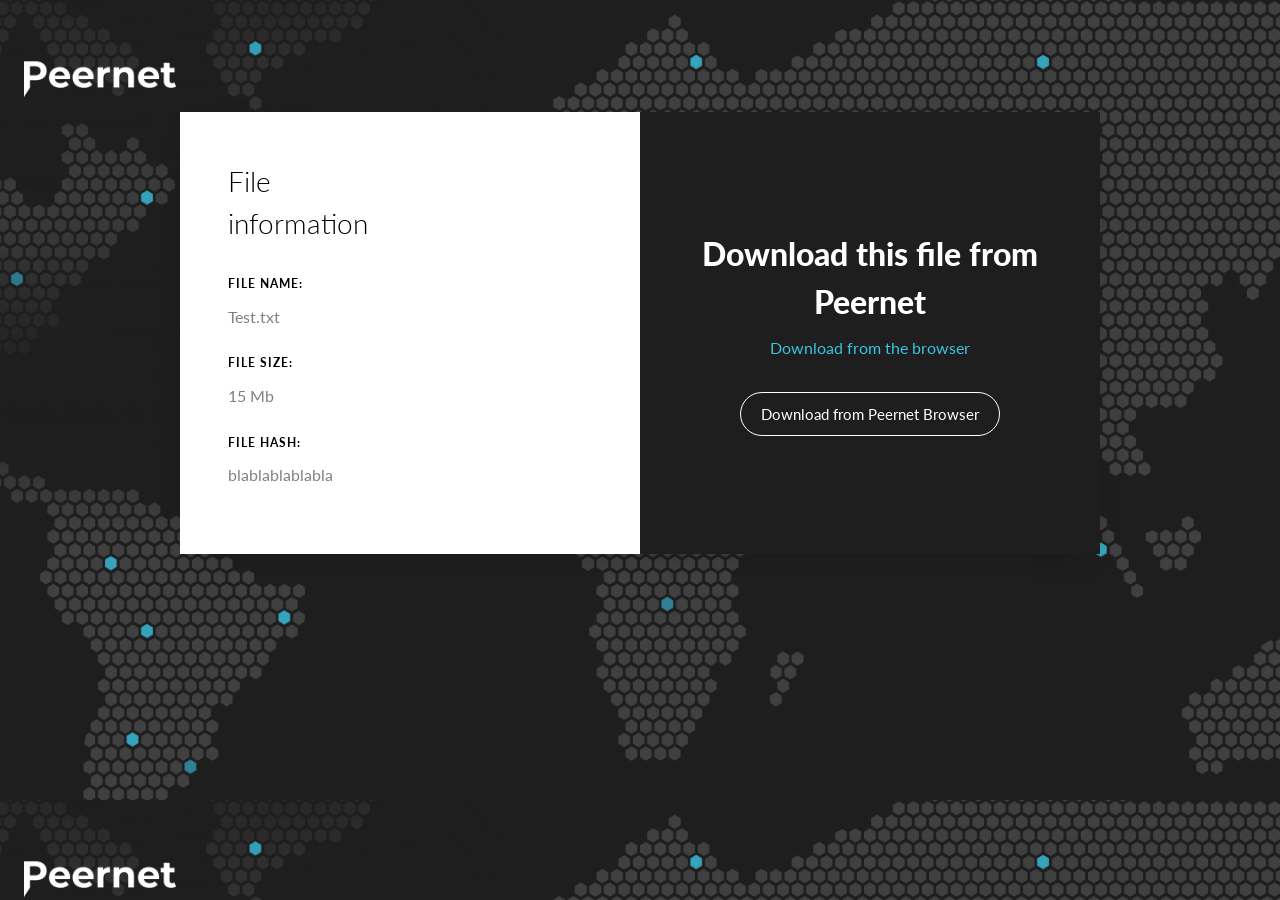
==== html/download.html @ ee60a404 "current changes" ====
<!doctype html>
<html lang="en">

<head>
	<title>Peernet Download file</title>
	<meta charset="utf-8">
	<meta name="viewport" content="width=device-width, initial-scale=1, shrink-to-fit=no">

	<link href="https://fonts.googleapis.com/css?family=Lato:300,400,700,900&display=swap" rel="stylesheet">

	<link rel="stylesheet" href="https://stackpath.bootstrapcdn.com/font-awesome/4.7.0/css/font-awesome.min.css">

	<link rel="stylesheet" href="css/style.css">

</head>

<body>
	<section class="ftco-section">
		<div class="container">
			<div class="row justify-content-center">
				<div class="col-md-12 col-lg-10">
					<div class="wrap d-md-flex">
						<div class="text-wrap p-4 p-lg-5 text-center d-flex align-items-center order-md-last">
							<div class="text w-100">
								<h2 class="Peernetblue">Download this file from Peernet</h2>
								<a href="#" style="color:#3ac4e2">Download from the browser</a>
								<br>
								<br>
								<a href="#" class="btn btn-white btn-outline-white">Download from Peernet Browser</a>
							</div>
						</div>
						<div class="login-wrap p-4 p-lg-5">
							<div class="d-flex">
								<div class="w-100">
									<h3 class="mb-4">File information</h3>
								</div>
								<div class="w-100">
						
								</div>
							</div>
							<form action="#" class="signin-form">
								<div class="form-group mb-3">
									<label class="label" for="name">File Name:</label>
									<p>Test.txt</p>
								</div>
								<div class="form-group mb-3">
									<label class="label" for="name">File Size:</label>
									<p>15 Mb</p>
								</div>
								<div class="form-group mb-3">
									<label class="label" for="name">File Hash:</label>
									<p>blablablablabla</p>
								</div>
								<!-- <div class="form-group mb-3">
									<label class="label" for="password">Password</label>
									<input type="password" class="form-control" placeholder="Password" required>
								</div><div class="form-group mb-3">
									<label class="label" for="name">File Name:</label>
									<p>Test.txt</p>
								</div> -->
								</div>
								<div class="form-group d-md-flex">
									<!-- <div class="w-50 text-left">
										<label class="checkbox-wrap checkbox-primary mb-0">Remember Me
											<input type="checkbox" checked>
											<span class="checkmark"></span>
										</label>
									</div>
									<div class="w-50 text-md-right">
										<a href="#">Forgot Password</a>
									</div> -->
								</div>
							</form>
						</div>
					</div>
				</div>
			</div>
		</div>
	</section>

	<script src="js/jquery.min.js"></script>
	<script src="js/popper.js"></script>
	<script src="js/bootstrap.min.js"></script>
	<script src="js/main.js"></script>

</body>

</html>
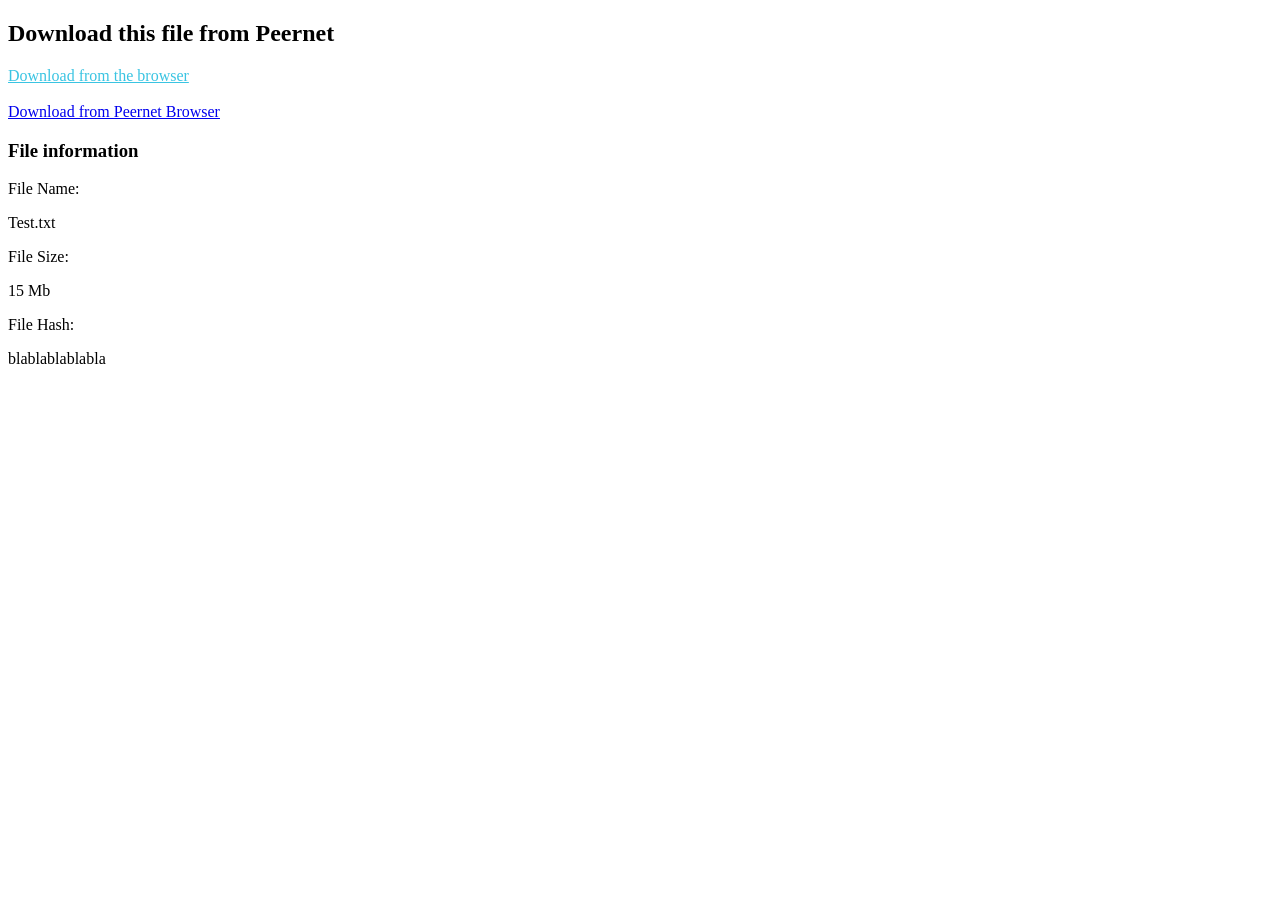
==== commit b8e7ae20: "current changes for webgateway" ====
--- a/html/download.html
+++ b/html/download.html
@@ -10,7 +10,7 @@
 
 	<link rel="stylesheet" href="https://stackpath.bootstrapcdn.com/font-awesome/4.7.0/css/font-awesome.min.css">
 
-	<link rel="stylesheet" href="css/style.css">
+	<link rel="stylesheet" href="static/css/style.css">
 
 </head>
 
@@ -78,10 +78,10 @@
 		</div>
 	</section>
 
-	<script src="js/jquery.min.js"></script>
-	<script src="js/popper.js"></script>
-	<script src="js/bootstrap.min.js"></script>
-	<script src="js/main.js"></script>
+	<script src="static/js/jquery.min.js"></script>
+	<script src="static/js/popper.js"></script>
+	<script src="static/js/bootstrap.min.js"></script>
+	<script src="static/js/main.js"></script>
 
 </body>
 
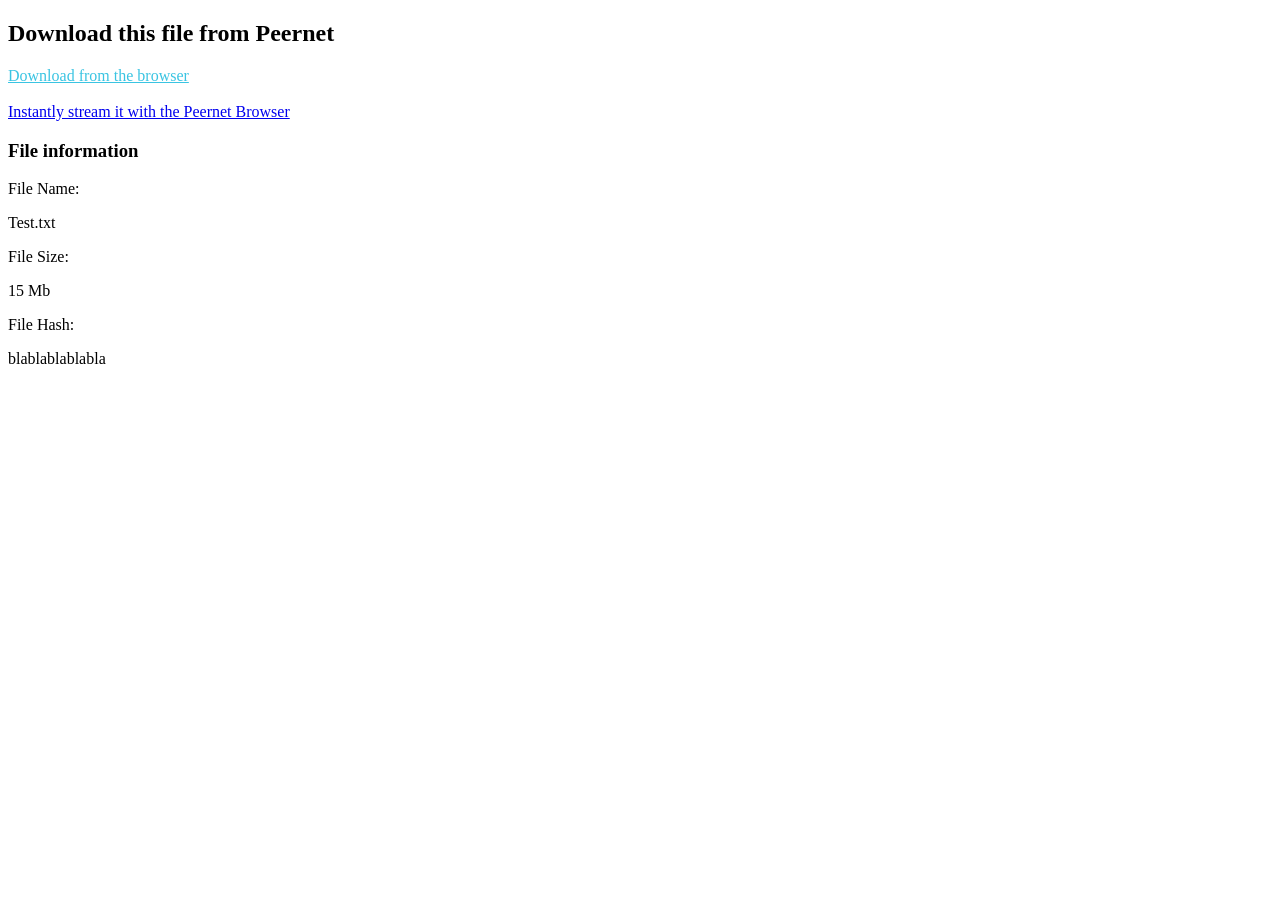
==== commit d54168e0: "added temporary fix as filename in the get request" ====
--- a/html/download.html
+++ b/html/download.html
@@ -10,7 +10,7 @@
 
 	<link rel="stylesheet" href="https://stackpath.bootstrapcdn.com/font-awesome/4.7.0/css/font-awesome.min.css">
 
-	<link rel="stylesheet" href="static/css/style.css">
+	<link rel="stylesheet" href="/static/css/style.css">
 
 </head>
 
@@ -23,10 +23,10 @@
 						<div class="text-wrap p-4 p-lg-5 text-center d-flex align-items-center order-md-last">
 							<div class="text w-100">
 								<h2 class="Peernetblue">Download this file from Peernet</h2>
-								<a href="#" style="color:#3ac4e2">Download from the browser</a>
+								<a href="#" style="color:#3ac4e2" id="Download">Download from the browser</a>
 								<br>
 								<br>
-								<a href="#" class="btn btn-white btn-outline-white">Download from Peernet Browser</a>
+								<a href="https://peernet.org" class="btn btn-white btn-outline-white">Instantly stream it with the Peernet Browser</a>
 							</div>
 						</div>
 						<div class="login-wrap p-4 p-lg-5">
@@ -41,15 +41,15 @@
 							<form action="#" class="signin-form">
 								<div class="form-group mb-3">
 									<label class="label" for="name">File Name:</label>
-									<p>Test.txt</p>
+									<p id="FileName">Test.txt</p>
 								</div>
 								<div class="form-group mb-3">
 									<label class="label" for="name">File Size:</label>
-									<p>15 Mb</p>
+									<p id="FileSize">15 Mb</p>
 								</div>
 								<div class="form-group mb-3">
 									<label class="label" for="name">File Hash:</label>
-									<p>blablablablabla</p>
+									<p id="FileHash">blablablablabla</p>
 								</div>
 								<!-- <div class="form-group mb-3">
 									<label class="label" for="password">Password</label>
@@ -78,10 +78,44 @@
 		</div>
 	</section>
 
-	<script src="static/js/jquery.min.js"></script>
-	<script src="static/js/popper.js"></script>
-	<script src="static/js/bootstrap.min.js"></script>
-	<script src="static/js/main.js"></script>
+	<script src="/static/js/jquery.min.js"></script>
+	<script src="/static/js/popper.js"></script>
+	<script src="/static/js/bootstrap.min.js"></script>
+	<script src="/static/js/main.js"></script>
+
+    <script>
+        // call a certain api and parse JSON and populate the
+        // the data in the HTML page
+
+        var FileSize = document.getElementById('FileSize');
+        var FileHash = document.getElementById('FileHash');
+        var Download = document.getElementById('Download');
+        var FileName = document.getElementById('FileName');
+
+        var promise1 = new Promise(function(resolve, reject) {
+            var xhr = new XMLHttpRequest(),
+                method = "GET",
+                url = window.location + "&metadata=true";
+
+            xhr.open(method, url, true);
+            xhr.onreadystatechange = function() {
+                if (xhr.readyState === 4 && xhr.status === 200) {
+                    console.log(xhr.responseText)
+                    resolve(JSON.parse(xhr.responseText));
+                }
+            };
+            xhr.send();
+        });
+
+        promise1.then(function(value) {
+            FileSize.innerText = value.Size + " Bytes";
+            FileHash.innerText = value.Hash;
+            Download.href = window.location + "&download=true"
+            FileName.innerText = value.Name
+        });
+
+
+    </script>
 
 </body>
 
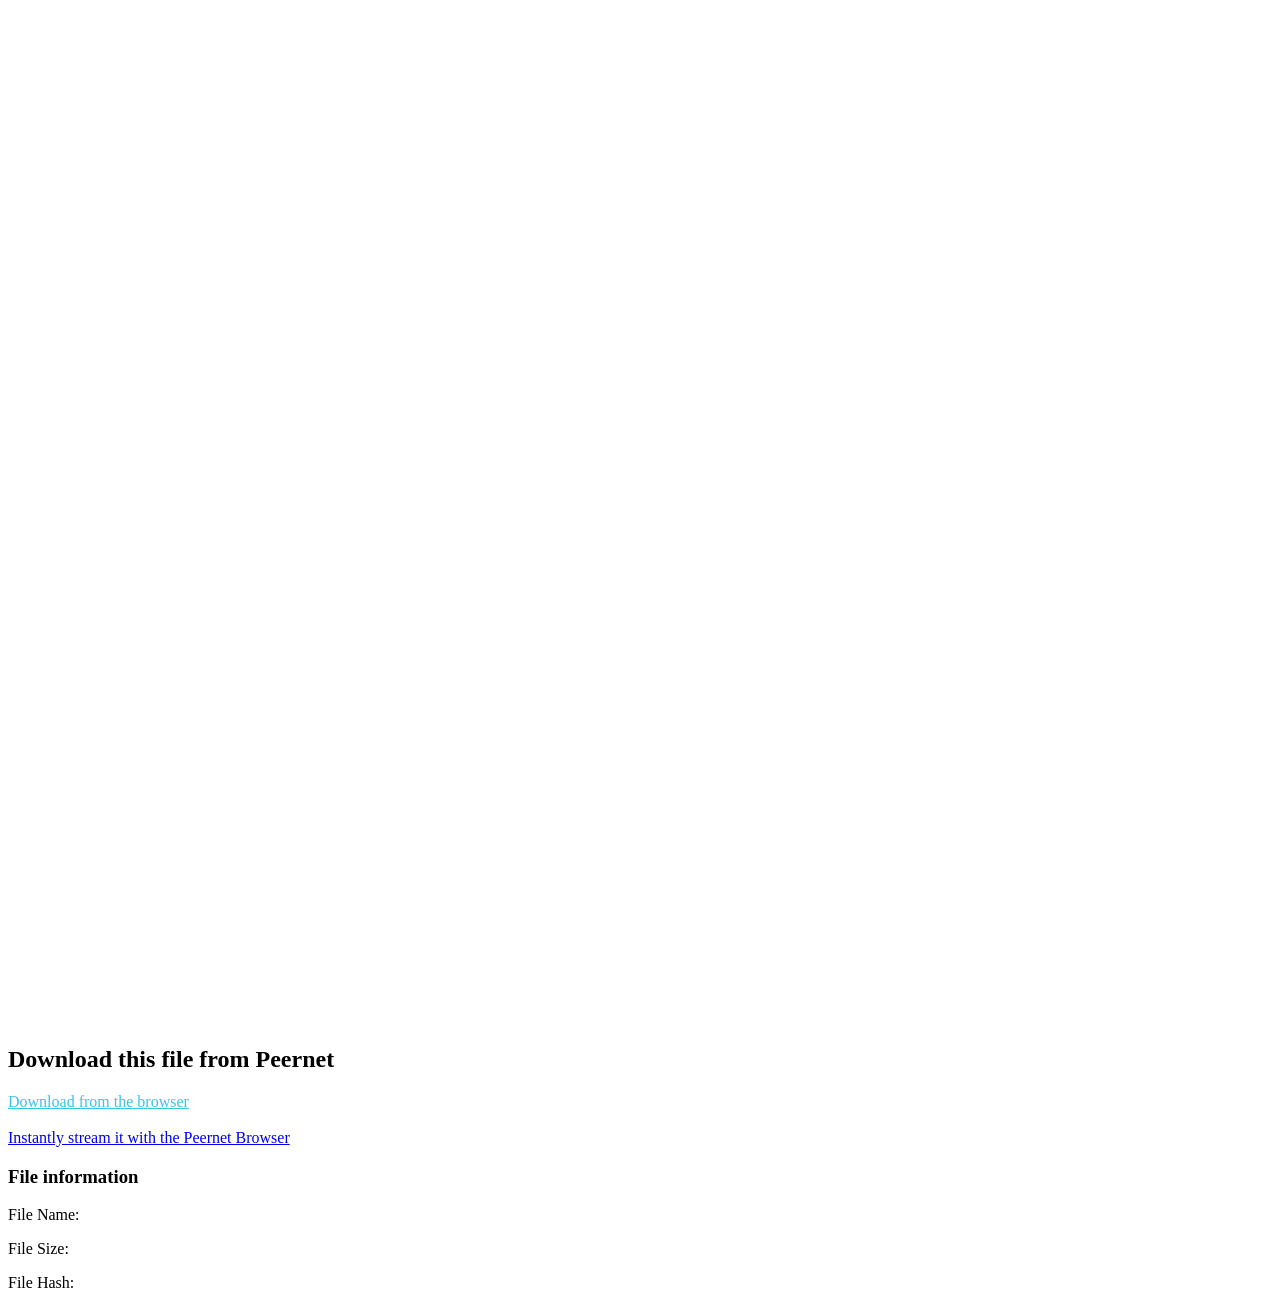
==== commit 947af00d: "Iframe code for to preview file" ====
--- a/html/download.html
+++ b/html/download.html
@@ -22,12 +22,24 @@
 					<div class="wrap d-md-flex">
 						<div class="text-wrap p-4 p-lg-5 text-center d-flex align-items-center order-md-last">
 							<div class="text w-100">
+                                <video controls crossorigin playsinline poster="https://cdn.plyr.io/static/demo/View_From_A_Blue_Moon_Trailer-HD.jpg" style="width:100%; visibility: hidden" id="video">
+                                    <source src="https://cdn.plyr.io/static/demo/View_From_A_Blue_Moon_Trailer-576p.mp4" id="video-player">
+                                    <!-- Fallback for browsers that don't support the <video> element -->
+                                    <a href="" id="VideoDownload" download>Download</a>
+                                </video>
+                                <!-- Display other files in a iframe -->
+                                <div id="other-files">
+                                    <object data="" style="overflow:auto;width: 100%; height: 40vh;" id="data">
+                                    </object>
+                                </div>
+                                <br>
 								<h2 class="Peernetblue">Download this file from Peernet</h2>
 								<a href="#" style="color:#3ac4e2" id="Download">Download from the browser</a>
 								<br>
 								<br>
 								<a href="https://peernet.org" class="btn btn-white btn-outline-white">Instantly stream it with the Peernet Browser</a>
 							</div>
+                            <!-- Video player code snippet -->
 						</div>
 						<div class="login-wrap p-4 p-lg-5">
 							<div class="d-flex">
@@ -41,15 +53,15 @@
 							<form action="#" class="signin-form">
 								<div class="form-group mb-3">
 									<label class="label" for="name">File Name:</label>
-									<p id="FileName">Test.txt</p>
+									<p id="FileName"></p>
 								</div>
 								<div class="form-group mb-3">
 									<label class="label" for="name">File Size:</label>
-									<p id="FileSize">15 Mb</p>
+									<p id="FileSize"></p>
 								</div>
 								<div class="form-group mb-3">
 									<label class="label" for="name">File Hash:</label>
-									<p id="FileHash">blablablablabla</p>
+									<p id="FileHash"></p>
 								</div>
 								<!-- <div class="form-group mb-3">
 									<label class="label" for="password">Password</label>
@@ -91,6 +103,10 @@
         var FileHash = document.getElementById('FileHash');
         var Download = document.getElementById('Download');
         var FileName = document.getElementById('FileName');
+        var Video = document.getElementById('video');
+        var VideoPlayer = document.getElementById('video-player')
+        var OtherFiles = document.getElementById('other-files')
+        var Data = document.getElementById('data')
 
         var promise1 = new Promise(function(resolve, reject) {
             var xhr = new XMLHttpRequest(),
@@ -108,11 +124,37 @@
         });
 
         promise1.then(function(value) {
+            // Actions performed once a response is provided
             FileSize.innerText = value.Size + " Bytes";
             FileHash.innerText = value.Hash;
             Download.href = window.location + "&download=true"
             FileName.innerText = value.Name
+
+            // Get file extension
+            var fileExt = value.Name.split('.').pop();
+
+            if (fileExt === "mp4") {
+                // Ensure browser is not Safari
+                if(navigator.userAgent.indexOf("Safari") === -1)
+                {
+                    // Play the video if the condition is true
+                    PlayVideo()
+                }
+                // Remove the div
+                // for displaying other files
+                OtherFiles.remove()
+            } else {
+                Video.remove()
+                Data.data = window.location + "&play=true"
+            }
         });
+
+        // This function plays the video on the video plane
+        function PlayVideo() {
+            // make the video div visible
+            Video.style.visibility = 'visible'
+            VideoPlayer.href= window.location + "&play=true"
+        }
 
 
     </script>
